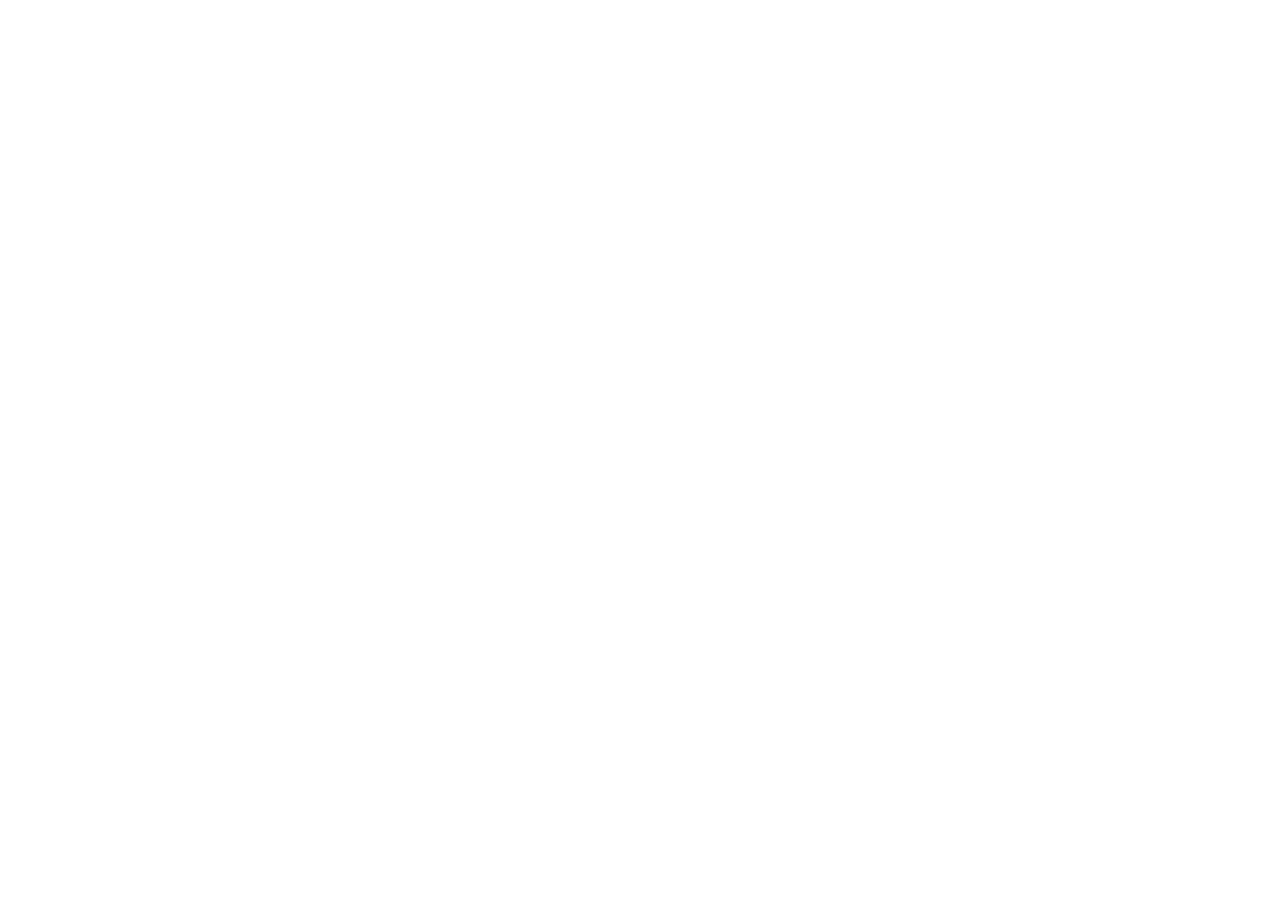
==== Html/index.html @ 4adf80c1 "sign-in css" ====
<!DOCTYPE html>
<html lang="en">
<head>
    <meta charset="UTF-8">
    <meta http-equiv="X-UA-Compatible" content="IE=edge">
    <meta name="viewport" content="width=device-width, initial-scale=1.0">
    <title>Document</title>
</head>
<body>
    
</body>
</html>
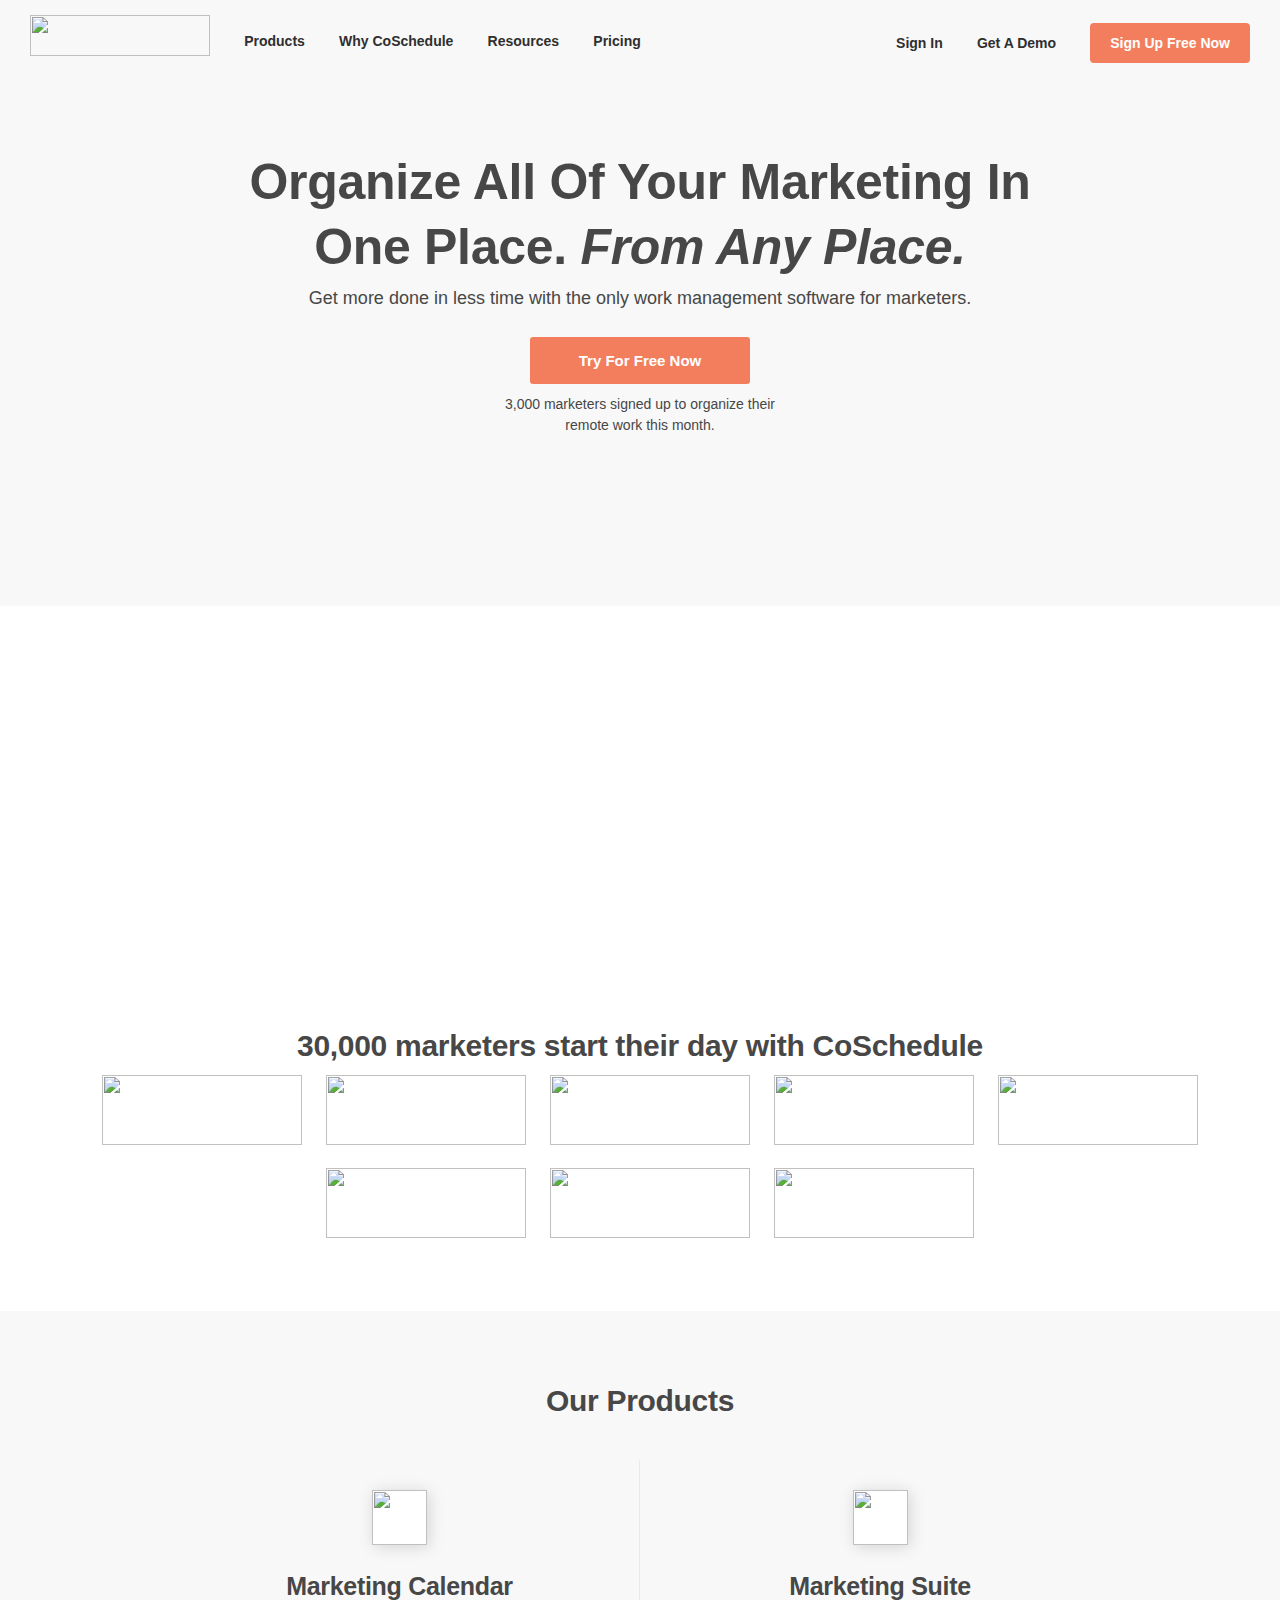
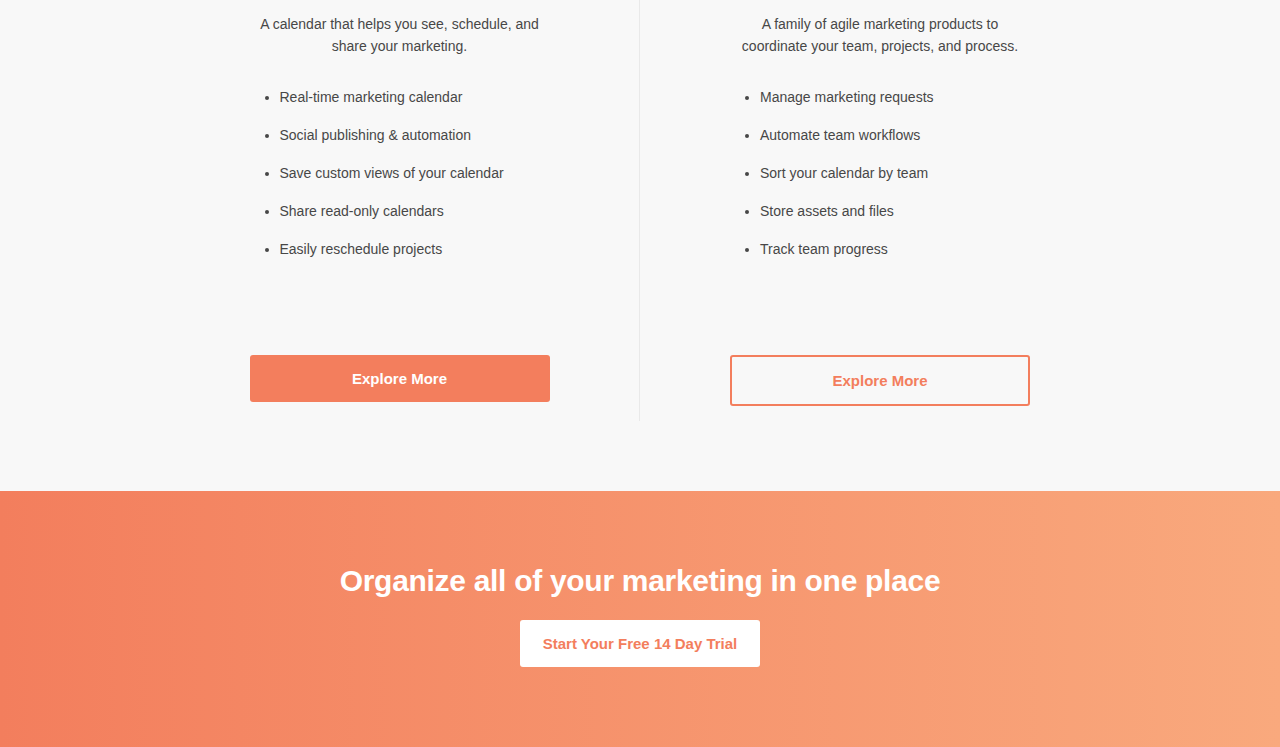
==== commit ab5dac96: "complete commit" ====
--- a/Html/index.html
+++ b/Html/index.html
@@ -4,9 +4,181 @@
     <meta charset="UTF-8">
     <meta http-equiv="X-UA-Compatible" content="IE=edge">
     <meta name="viewport" content="width=device-width, initial-scale=1.0">
-    <title>Document</title>
+    <link rel="icon" href="https://coschedule.com/img/favicon.ico" type="image/x-icon">
+    <link rel="stylesheet" href="../css/index.css">
+    <title>Organize Your Marketing In 1 Place - CoSchedule Marketing Suite</title>
 </head>
 <body>
-    
+    <div class="header gray">
+        <nav class="navbar">
+            <div class="navbar-header">
+
+                <a href="../Html/index.html" class="logo-link">
+                <img src="https://coschedule.com/img/cos-logo-full-color.svg" alt="" class="image">
+                </a>
+
+
+                <ul class="navbar-left">
+                    <li class=" navlink ">
+                        <a href="#" class="">Products</a>
+                    </li>
+                    <li class=" navlink ">
+                        <a href="#" class="">Why CoSchedule</a>
+                    </li>
+                    <li class=" navlink nav-link-resources ">
+                        <a href="#" class="">Resources</a>
+                    </li>
+                    <li class="no-border">
+                        <a href="../Html/pricing.html" title="See CoSchedule pricing plans">Pricing</a>
+                    </li>
+                </ul>
+
+
+                <ul class="navbar-right">
+                    <li><a href="../Html/sign-in.html">Sign In</a></li>
+                    <li><a href="#">Get A Demo</a></li>
+                    <li><a href="../Html/sign-up.html" class="btn-link"><button class="btn btn-nav">Sign Up Free Now</button></a></li>
+                </ul>
+
+            </div>
+        </nav>
+
+
+
+        <div class="home-heading">
+            <h1 class="heding-h1">Organize All Of Your Marketing In One Place. <em>From Any Place.</em></h1>
+            <p class="para-heading">Get more done in less time with the only work management software for marketers.</p>
+            <a href="../Html/sign-up.html">
+            <button class="btn">Try For Free Now</button></a>
+            <p class="small">3,000 marketers signed up to organize their remote work this month.</p>
+        </div>
+        
+    </div>
+    <div class="home-image-grid">
+        <div class="grid-inside">
+            <div><img src="https://coschedule.com/img/home/h1.png" alt=""></div>
+            <div><img src="https://coschedule.com/img/home/h2_1.png" alt="">
+            <img src="https://coschedule.com/img/home/h2_2.png" alt="">
+        <img src="https://coschedule.com/img/home/h2_1.png" alt=""></div>
+            <div><img src="https://coschedule.com/img/home/h4_1.png" alt="">
+            <img src="https://coschedule.com/img/home/h4_2.png" alt=""></div>
+            <div><img src="https://coschedule.com/img/home/h1.png" alt=""></div>
+            <div><img src="https://coschedule.com/img/home/h5_2.png" alt=""></div>
+        </div>
+        <div class="grid-inside col2">
+            <div><img src="https://coschedule.com/img/home/h6.png" alt=""></div>
+            <div><img src="https://coschedule.com/img/home/h7_1.png" alt="">
+            <img src="https://coschedule.com/img/home/h7_2.png" alt=""></div>
+            <div><img src="https://coschedule.com/img/home/h7_2.png" alt="">
+            <img src="https://coschedule.com/img/home/h8_2.png" alt=""></div>
+            <div><img src="https://coschedule.com/img/home/h9.png" alt=""></div>
+            <div><img src="https://coschedule.com/img/home/h10.png" alt=""></div>
+        </div>
+    </div>
+
+
+    <div class="logo-section">
+        <div class="logo-title">
+            <h2 class="logo-heading">
+                30,000 marketers start their day with CoSchedule
+            </h2>
+        </div>
+        <div class="logo-container">
+            <div class="container">
+                <picture>
+                    <img src="https://coschedule.com/img/testimonials/forbes-logo2.png"  width="200"
+                        height="70" loading="lazy">
+                </picture>
+                <picture>
+                    <img src="https://coschedule.com/img/testimonials/yamaha-logo2.png" width="200"
+                        height="70" loading="lazy">
+                </picture>
+                <picture>
+                    <img src="https://coschedule.com/img/testimonials/unicef-logo2.png" width="200"
+                        height="70" loading="lazy">
+                </picture>
+                <picture>
+                    <img src="https://coschedule.com/img/testimonials/convertkit-logo2.png"
+                        width="200" height="70" loading="lazy">
+                </picture>
+                <picture>
+                    <img src="https://coschedule.com/img/testimonials/walgreens-logo2.png"
+                        width="200" height="70" loading="lazy">
+                </picture>
+                <picture>
+                    <img src="https://coschedule.com/img/testimonials/dictionary-com-logo2.png" width="200" height="70" loading="lazy">
+                </picture>
+                <picture>
+                    <img src="https://coschedule.com/img/testimonials/p-and-g-logo2.png" width="200" height="70" loading="lazy">
+                </picture>
+                <picture>
+                    <img src="https://coschedule.com/img/testimonials/schwans-logo2.png" width="200" height="70" loading="lazy">
+                </picture>
+            </div>
+        </div>
+    </div>
+
+    <div class="our-products gray">
+        <div class="container">
+            <div class="our-p-title">
+                <h2>Our Products</h2>
+            </div>
+            <div class="our-p-content">
+                <div class="row">
+                    <div class="col border-right">
+                        <div class="price-upper">
+                            <img src="https://coschedule.com/img/product/marketing-calendar-product-icon.png" alt="">
+                            <h2>Marketing Calendar</h2>
+                            <p>A calendar that helps you see, schedule, and share your marketing.</p>
+                        </div>
+                        <div class="price-lower">
+                            <ul class="market">
+                                <li class="pop-tip">
+                                    <span>Real-time marketing calendar</span>
+                                    <div class="pop-content">
+                                        <p>See all of your marketing projects in a single calendar. Projects include email marketing, website
+                                            content, events, and many&nbsp;more.</p>
+                                    </div>
+                                </li>
+                                <li>Social publishing &amp; automation</li>
+                                <li>Save custom views of your calendar</li>
+                                <li>Share read-only calendars</li>
+                                <li>Easily reschedule projects</li>
+                            </ul>
+                        </div>
+                        <a href="#"><button
+                                class="btn btn-default">Explore More</button></a>
+                    </div>
+                    <div class="col">
+                        <div class="price-upper">
+                            <img src="https://coschedule.com/img/product/coschedule-suite-product-icon.svg" alt="">
+                            <h2>Marketing Suite</h2>
+                            <p>A family of agile marketing products to coordinate your team, projects, and process.</p>
+                        </div>
+                        <div class="price-lower">
+                            <ul class="market">
+                                <li>Manage marketing requests</li>
+                                <li>Automate team workflows</li>
+                                <li>Sort your calendar by team</li>
+                                <li>Store assets and files</li>
+                                <li>Track team progress</li>
+                            </ul>
+                        </div>
+                        <a href="#"><button class="btn btn-default btn-suite">Explore
+                                More</button></a>
+                    </div>
+                </div>
+            </div>
+        </div>
+    </div>
+
+
+
+    <div class="footer ">
+        <h2 class="no-marg small center white no-marg">Organize all of your marketing in one&nbsp;place</h2>
+        <button class="btn btn-white">Start Your Free 14 Day Trial</button>
+    </div>
+
+
 </body>
 </html>--- a/css/index.css
+++ b/css/index.css
@@ -0,0 +1,293 @@
+* {
+  margin: 0;
+  padding: 0;
+  color: #474747;
+  box-sizing: border-box;
+}
+body {
+  font-family: "MuseoSans-300", sans-serif;
+  font-size: 15px;
+  line-height: 21px;
+}
+a {
+  cursor: pointer;
+}
+
+/* 
+
+*/
+.navbar {
+  min-height: auto;
+  height: 70px;
+  margin: 0;
+  padding: 0px 15px;
+}
+.navbar .image {
+  width: 180px;
+  height: 41px;
+}
+.navbar .logo-link {
+  padding: 15px 15px;
+  font-size: 18px;
+  line-height: 20px;
+  display: inline-block;
+  position: relative;
+}
+.navbar .logo-link img {
+  display: block;
+  max-width: 100%;
+}
+
+.navbar .navbar-left,
+.navbar-right {
+  display: inline-block;
+  vertical-align: top;
+  padding-top: 30px;
+}
+.navbar .navbar-left li,
+.navbar-right li {
+  display: inline-block;
+  list-style: none;
+}
+.navbar .navbar-left li a,
+.navbar-right li a {
+  font-weight: normal;
+  font-family: "MuseoSans-700", sans-serif;
+  color: #2f2f2f;
+  font-size: 14px;
+  padding: 10px 15px;
+  font-weight: 700;
+  text-decoration: none;
+}
+.navbar .navbar-left li a:hover,
+.navbar-right li a:hover {
+  color: #d4765d;
+}
+.gray {
+  background-color: #f8f8f8 !important;
+}
+.navbar-right {
+  float: right;
+}
+.navbar-right li a .btn-nav {
+  font-weight: bold;
+  background-color: #f37e5d;
+  padding: 12px 20px;
+  font-size: 14px;
+  color: #fff;
+  border-radius: 4px;
+  min-width: 150px;
+  border: none;
+  margin-top: -7px;
+  cursor: pointer;
+}
+.navbar-right li a .btn-nav:hover,
+.home-heading .btn:hover {
+  background-color: #f16b45;
+}
+
+/*  */
+
+.home-heading {
+  padding: 80px 20px 170px;
+  max-width: 850px;
+  margin: auto;
+  text-align: center;
+}
+.home-heading .heding-h1 {
+  font-size: 50px;
+  font-weight: bold;
+  font-family: "MuseoSans-700", sans-serif;
+  line-height: 130%;
+  letter-spacing: -0.3px;
+  text-transform: none;
+}
+.home-heading .para-heading {
+  font-size: 18px;
+  line-height: 150%;
+  margin: 5px 0 25px;
+}
+.btn {
+  font-weight: bold;
+  font-family: "MuseoSans-700", sans-serif;
+  color: #fff;
+  font-size: 15px;
+  min-width: 220px;
+  border-radius: 3px;
+  background-color: #f37e5d;
+  padding: 15px 20px;
+  border: none;
+}
+.home-heading p.small {
+  font-size: 14px;
+  font-style: normal;
+  margin: 10px auto 0;
+  max-width: 300px;
+}
+
+.home-image-grid {
+  position: relative;
+  width: 1200px;
+  margin: -180px auto 50px;
+  height: 550px;
+  background: url("https://coschedule.com/img/home/h-background.png");
+  background-size: contain;
+}
+.home-image-grid .grid-inside {
+  display: grid;
+  width: 1044px;
+  margin: auto;
+  grid-template-columns: repeat(5, 20%);
+  padding-top: 100px;
+}
+.home-image-grid .col2 {
+  padding-top: 35px;
+}
+.home-image-grid div {
+  margin: 12px;
+}
+.home-image-grid div img {
+  width: 100%;
+}
+
+/*  */
+
+.logo-section {
+  text-align: center;
+  padding-bottom: 60px;
+}
+h2 {
+  font-size: 30px;
+  line-height: 130%;
+  letter-spacing: -0.3px;
+}
+.logo-section .logo-container picture {
+  display: inline-block;
+  width: 180px;
+  height: 63px;
+  margin: 10px 20px 20px;
+}
+.container {
+  max-width: 1170px;
+  margin: auto;
+}
+
+/*  */
+
+.our-products {
+  padding: 70px 0;
+}
+.our-products .our-p-title h2 {
+  text-align: center;
+  margin-bottom: 40px;
+}
+.our-products .our-p-content {
+  max-width: 1000px;
+  margin: auto;
+  padding: 0 20px;
+}
+.our-products .row {
+  display: flex;
+}
+.our-products .col {
+  position: relative;
+  text-align: center;
+  padding: 30px 30px 15px;
+  width: 50%;
+}
+.our-products .col p {
+  max-width: 300px;
+  font-size: 14px;
+  line-height: 160%;
+  margin: 0 auto;
+}
+.our-products .col h2 {
+  font-size: 25px;
+  margin: 20px 0 10px 0;
+}
+.our-products .col img {
+  display: inline-block;
+  background-color: #fff;
+  box-shadow: 2px 2px 15px 0 rgb(0 0 0 / 15%);
+  width: 55px;
+  height: 55px;
+}
+.our-products .col .price-upper {
+  text-align: center;
+  display: inline-block;
+}
+.our-products .price-lower {
+  margin-top: 30px;
+  min-height: 268px;
+  border-bottom: none;
+}
+.our-products .price-lower ul li {
+  list-style-image: url(https://coschedule.com/img/orange-checkmark.png);
+}
+.our-products .price-lower .market {
+  max-width: 300px;
+  margin: 0 auto 30px;
+  padding-left: 30px;
+  min-height: 180px;
+  text-align: left;
+}
+.our-products .price-lower .market li {
+  font-size: 14px;
+  line-height: 150%;
+  margin: 17px 0;
+}
+.our-products .price-lower .market .pop-tip {
+  position: relative;
+}
+.our-products .price-lower .market .pop-tip:hover .pop-content {
+  opacity: 1;
+}
+.our-products .price-lower .market .pop-content {
+  box-shadow: 2px 2px 20px 0 rgb(0 0 0 / 20%);
+  opacity: 0;
+  position: absolute;
+  top: 35px;
+  background: #fff;
+  border-radius: 6px;
+  pointer-events: none;
+  padding: 20px;
+  transition: all 0.3s ease-in-out;
+  z-index: 2;
+}
+.border-right {
+  border-right: 1px solid #e9e9e9;
+}
+.btn-default {
+  min-width: 300px;
+}
+.btn-suite {
+  color: #f37e5d;
+  border: 2px solid #f37e5d;
+  background-color: transparent;
+}
+.btn-suite:hover {
+  background: #f37e5d;
+  color: #fff;
+}
+
+/*  */
+
+.footer {
+  background: linear-gradient(to right, #f37e5d 0%, #f9a97d 100%);
+  padding: 70px 20px;
+  text-align: center;
+  color: #fff;
+}
+.footer h2 {
+  margin-bottom: 10px;
+  color: #fff;
+}
+.footer .btn-white {
+  width: 240px !important;
+  margin: 10px auto;
+  color: #f37e5d;
+  background-color: #fff;
+}
+.footer .btn-white:hover {
+  background-color: rgba(255, 255, 255, 0.8);
+}
